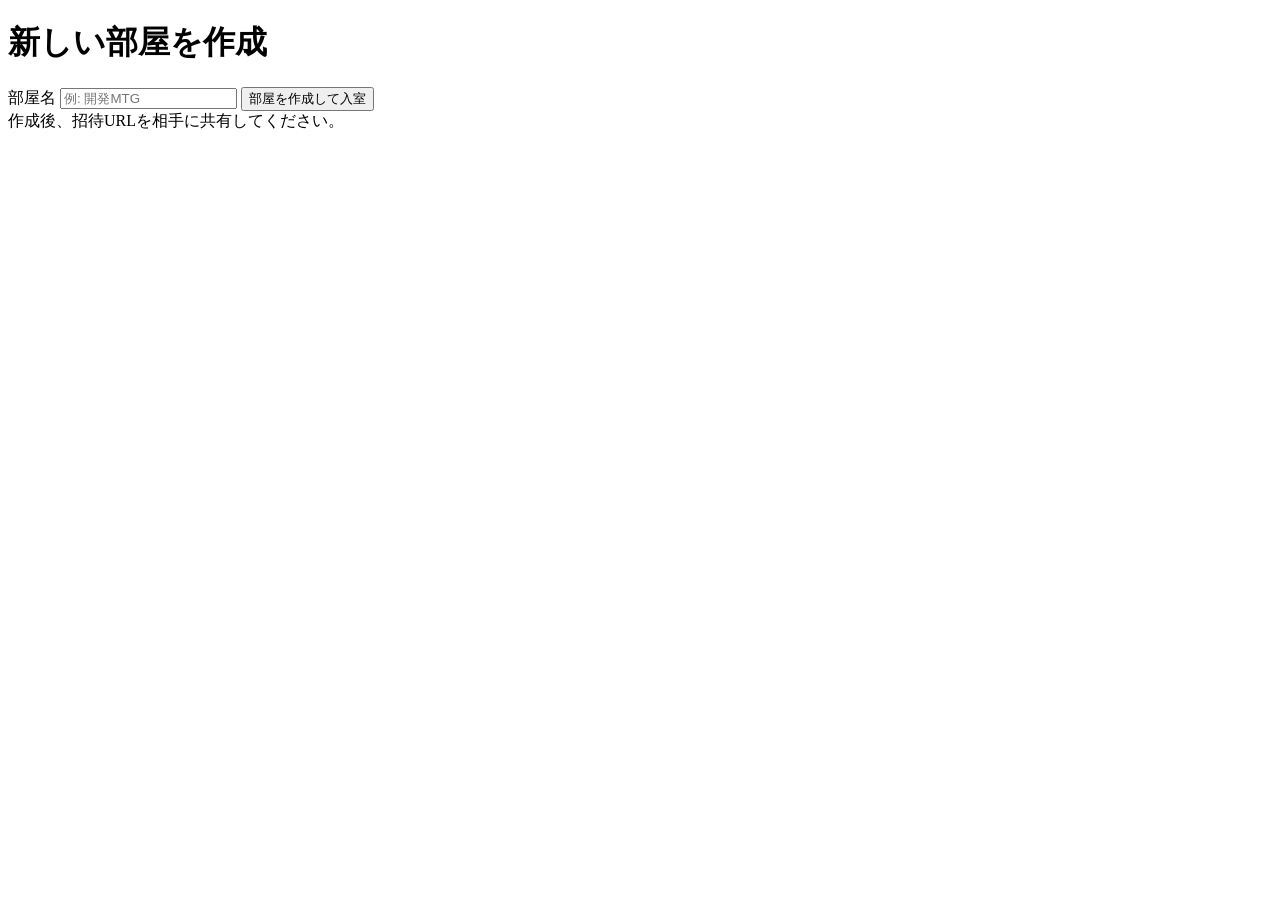
==== create-room.html @ a806f9d0 "Create create-room.html" ====
<!doctype html>
 <html lang="ja">
 <head>
   <meta charset="UTF-8" />
   <meta name="viewport" content="width=device-width, initial-scale=1.0" />
   <title>部屋を作成</title>
 </head>
 <body>
   <main class="card">
     <h1>新しい部屋を作成</h1>
     <label for="roomName">部屋名</label>
     <input id="roomName" type="text" maxlength="40" placeholder="例: 開発MTG" />
     <button id="createBtn">部屋を作成して入室</button>
     <div class="note">作成後、招待URLを相手に共有してください。</div>
   </main>
  <script type="module" src="./js/create-room.js"></script>
 </body>
 </html>
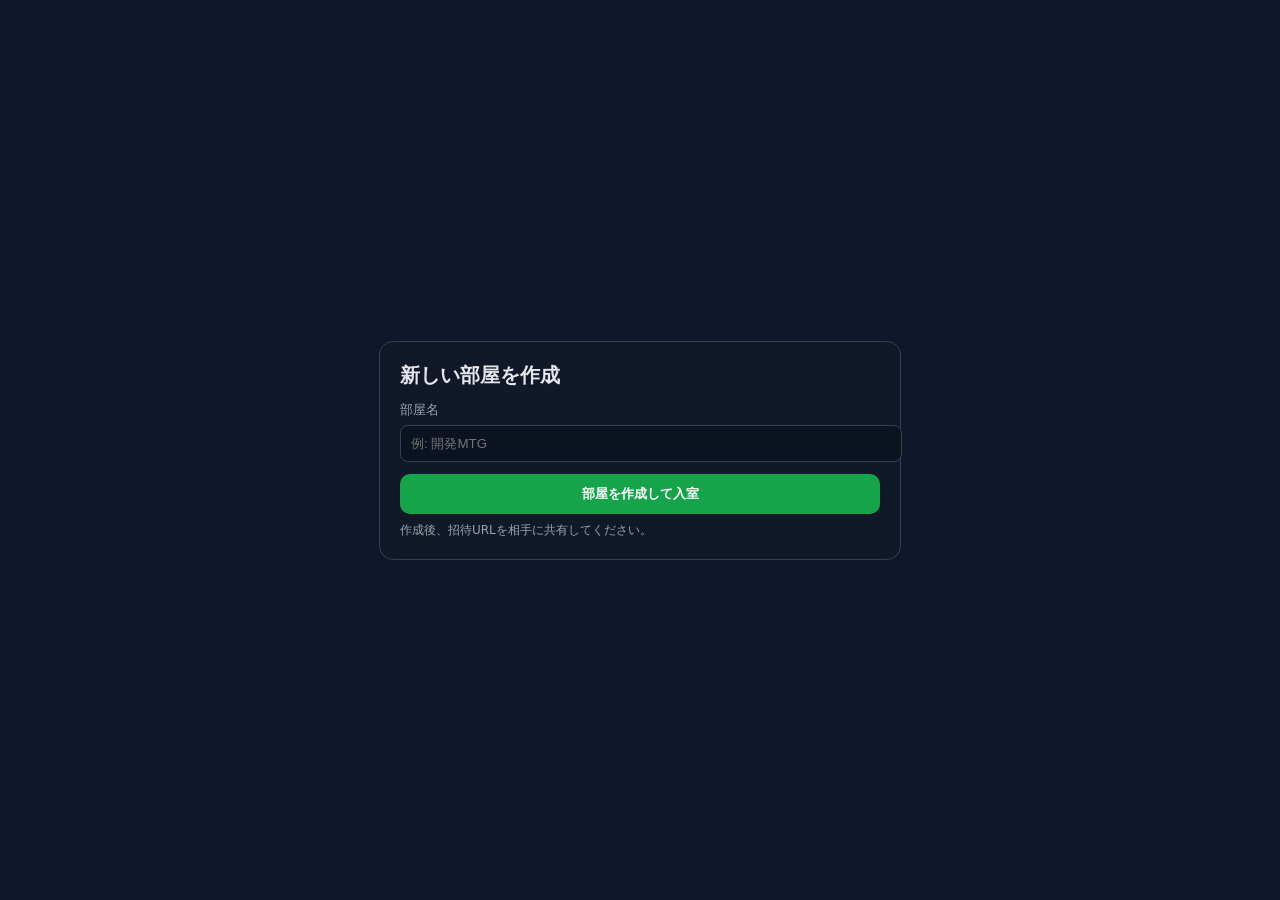
==== commit a94dbeb8: "Update create-room.html" ====
--- a/create-room.html
+++ b/create-room.html
@@ -3,6 +3,7 @@
  <head>
    <meta charset="UTF-8" />
    <meta name="viewport" content="width=device-width, initial-scale=1.0" />
+   <link rel="stylesheet" href="./css/create-room.css" />
    <title>部屋を作成</title>
  </head>
  <body>
--- a/css/create-room.css
+++ b/css/create-room.css
@@ -0,0 +1,7 @@
+body{margin:0;font-family:system-ui;background:#0f172a;color:#e5e7eb;min-height:100vh;display:grid;place-items:center}
+.card{width:min(480px,92vw);background:#111827;border:1px solid #334155;border-radius:14px;padding:20px}
+h1{font-size:20px;margin:0 0 12px}
+label{font-size:13px;color:#9ca3af;display:block;margin-bottom:6px}
+input{width:100%;padding:10px;border-radius:8px;border:1px solid #334155;background:#0b1220;color:#e5e7eb;margin-bottom:12px}
+button{width:100%;padding:11px;border:none;border-radius:10px;background:#16a34a;color:#fff;font-weight:700;cursor:pointer}
+.note{font-size:12px;color:#9ca3af;margin-top:8px}
